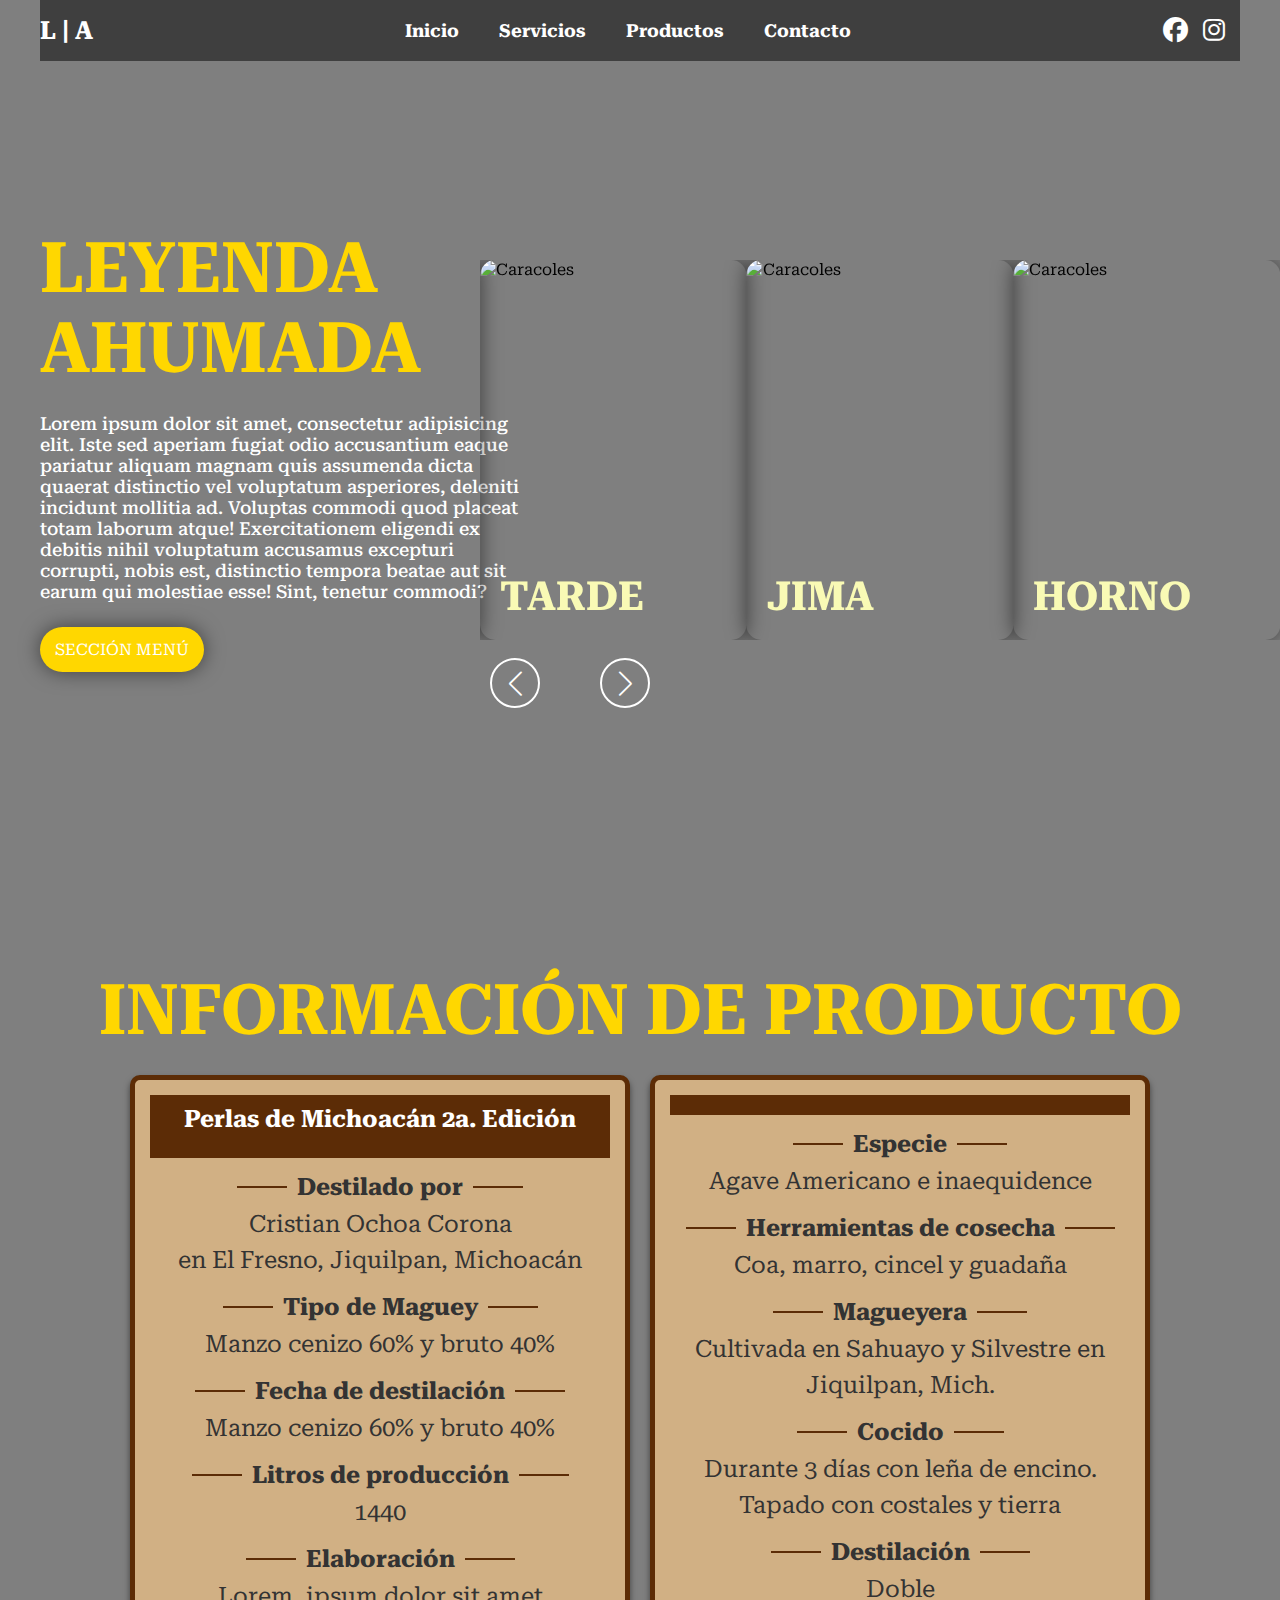
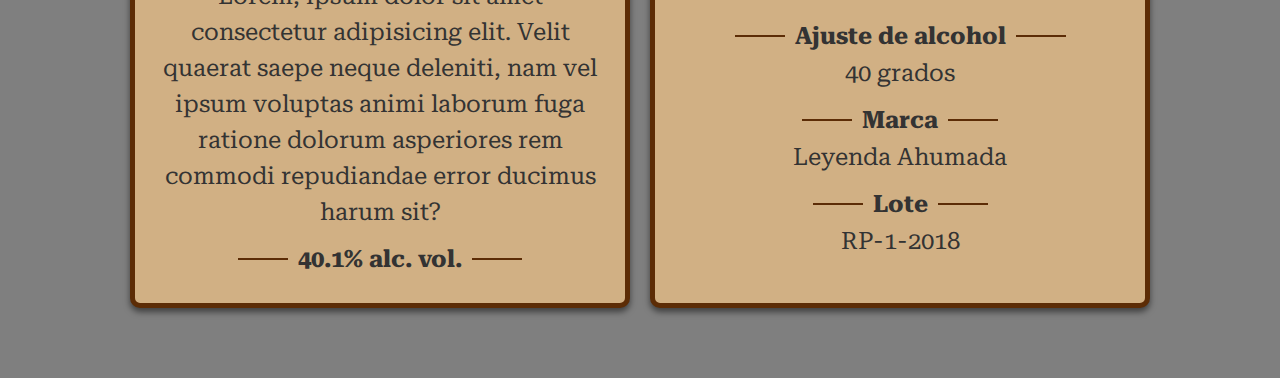
==== index.html @ bc932466 "FirstCommit" ====
<!DOCTYPE html>
<html lang="es">

<head>
    <meta charset="UTF-8">
    <meta name="viewport" content="width=device-width, initial-scale=1.0">
    <title>Leyenda</title>
    <link rel="stylesheet" href="https://cdnjs.cloudflare.com/ajax/libs/font-awesome/6.7.2/css/all.min.css"
        integrity="sha512-Evv84Mr4kqVGRNSgIGL/F/aIDqQb7xQ2vcrdIwxfjThSH8CSR7PBEakCr51Ck+w+/U6swU2Im1vVX0SVk9ABhg=="
        crossorigin="anonymous" referrerpolicy="no-referrer" />
    <link rel="stylesheet" href="https://cdn.jsdelivr.net/npm/swiper@11/swiper-bundle.min.css" />

    <link rel="stylesheet" href="style.css">
</head>

<body>

    <header class="header">
        <div class="menu container">
            <a href="#" class="logo">L | A</a>
            <input type="checkbox" id="menu" />
            <label for="menu">
                <img src="/MEZCAL/icons8-hamburger-button-50.png" class="menu-icon" alt="">
            </label>
            <nav class="navbar">
                <ul>
                    <li><a href="#">Inicio</a></li>
                    <li><a href="#">Servicios</a></li>
                    <li><a href="#">Productos</a></li>
                    <li><a href="#">Contacto</a></li>
                </ul>
            </nav>
            <div class="icons">
                <i class="fa-brands fa-facebook"></i>
                <i class="fa-brands fa-instagram"></i>
            </div>
        </div>

        <div class="header-content container">
            <div class="header-txt">
                <h1>Leyenda Ahumada</h1>
                <p>Lorem ipsum dolor sit amet, consectetur adipisicing elit. Iste sed aperiam fugiat odio accusantium
                    eaque
                    pariatur aliquam magnam quis assumenda dicta quaerat distinctio vel voluptatum asperiores, deleniti
                    incidunt mollitia ad.
                    Voluptas commodi quod placeat totam laborum atque! Exercitationem eligendi ex debitis nihil
                    voluptatum
                    accusamus excepturi corrupti, nobis est, distinctio tempora beatae aut sit earum qui molestiae esse!
                    Sint, tenetur commodi?</p>
                <a href="#" class="btn-1">Sección menú</a>
            </div>
        </div>
        <div class="images">
            <div class="swiper mySwiper">
                <div class="swiper-wrapper">
                    <div class="swiper-slide">
                        <img src="/MEZCAL/jima.jpg" alt="Caracoles">
                        <h3>Jima</h3>
                    </div>
                    <div class="swiper-slide">
                        <img src="/MEZCAL/horno.jpg" alt="Caracoles">
                        <h3>Horno</h3>
                    </div>
                    <div class="swiper-slide">
                        <img src="/MEZCAL/apa.jpg" alt="Caracoles">
                        <h3>ApaGfe</h3>
                    </div>
                    <div class="swiper-slide">
                        <img src="/MEZCAL/tarde.jpg" alt="Caracoles">
                        <h3>Tarde</h3>
                    </div>
                </div>
            </div>
        </div>

        <div class="rows">
            <div class="swiper-button-next"></div>
            <div class="swiper-button-prev"></div>
        </div>
    </header>

    <main>
        <section class="info container">
            <h2 class="info-title">Información de Producto</h2>
            <div class="cards">
                <div class="card">
                    <div class="title-box">
                        <h3>Perlas de Michoacán 2a. Edición</h3>
                    </div>
                    <p><strong>Destilado por</strong> <br> Cristian Ochoa Corona<br> en El Fresno, Jiquilpan, Michoacán
                    </p>
                    <p><strong>Tipo de Maguey</strong> <br> Manzo cenizo 60% y bruto 40%</p>
                    <p><strong>Fecha de destilación</strong> <br> Manzo cenizo 60% y bruto 40%</p>
                    <p><strong>Litros de producción</strong> <br> 1440</p>
                    <p><strong>Elaboración</strong> <br> Lorem, ipsum dolor sit amet consectetur adipisicing elit.
                        Velit quaerat saepe neque deleniti, nam vel ipsum voluptas animi laborum fuga ratione dolorum
                        asperiores rem commodi repudiandae error ducimus harum sit?</p>
                    <p><strong>40.1% alc. vol.</strong></p>
                </div>
                <div class="card">
                    <div class="title-box">

                    </div>
                    <p><strong>Especie</strong> <br> Agave Americano e inaequidence</p>
                    <p><strong>Herramientas de cosecha</strong> <br> Coa, marro, cincel y guadaña </p>
                    <p><strong>Magueyera</strong> <br> Cultivada en Sahuayo y Silvestre en Jiquilpan, Mich. </p>
                    <p><strong>Cocido</strong> <br>Durante 3 días con leña de encino. <br> Tapado con costales y tierra
                    </p>
                    <p><strong>Destilación</strong> <br> Doble</p>
                    <p><strong>Ajuste de alcohol</strong> <br> 40 grados </p>
                    <p><strong>Marca</strong> <br> Leyenda Ahumada </p>
                    <p><strong>Lote</strong> <br> RP-1-2018 </p>
                </div>
            </div>
        </section>

    </main>

    <script src="https://cdn.jsdelivr.net/npm/swiper@11/swiper-bundle.min.js"></script>
    <script src="script.js"></script>
</body>

</html>
---- style.css ----
@import url('https://fonts.googleapis.com/css2?family=Roboto+Serif:ital,opsz,wght@0,8..144,100..900;1,8..144,100..900&display=swap');

/* 
fasdd 
*/

* {
    margin: 0;
    padding: 0;
    box-sizing: border-box;
    text-decoration: none;
    list-style: none;
}

body {
    font-family: 'Roboto Serif', serif;
    background-image: url('./MEZCAL/Principal2.jpg');
    background-color: rgba(0, 0, 0, 0.5);
    background-blend-mode: darken;
    background-position: center center;
    background-repeat: no-repeat;
    background-size: cover;
}

.container {
    max-width: 1200px;
    margin: 0 auto;

}

.header {
    display: flex;
    position: relative;
    min-height: 100vh;
    align-items: center;
}

.menu {
    position: absolute;
    width: 100%;
    top: 0;
    left: 0;
    right: 0;
    display: flex;
    align-items: center;
    justify-content: space-between;
    background-color: rgba(0, 0, 0, 0.5);
}


.logo {
    color: #ffffff;
    font-size: 25px;
    font-weight: bold;
}

.menu .navbar ul li {
    position: relative;
    float: left;
}

.menu .navbar ul li a {
    font-size: 18px;
    padding: 20px;
    color: #ffffff;
    display: block;
    font-weight: bold;
    transition: ease-in-out 0.3s;
}

.menu .navbar ul li a:hover {
    color: gold;
}

.icons {
    display: flex;
}

.icons i {
    font-size: 25px;
    color: #ffffff;
    margin-right: 15px;
    cursor: pointer;
    transition: ease-in-out 0.3s;
}

.icons i:hover {
    color: gold;
}

#menu {
    display: none;
}

.menu-icon {
    width: 25px;
}

.menu label {
    cursor: pointer;
    display: none;
}

.header-txt {
    width: 40%;
}

.header-txt h1 {
    font-size: 70px;
    line-height: 80px;
    font-weight: 700;
    text-transform: uppercase;
    color: gold;
    margin-bottom: 25px;
}

.header-txt p {
    font-size: 18px;
    color: #ffffff;
    font-weight: 500;
    margin-bottom: 25px;
}

.btn-1 {
    display: inline-block;
    padding: 13px 15px;
    border-radius: 25px;
    text-transform: uppercase;
    color: #ffffff;
    background-color: gold;
    box-shadow: 0 0 20px rgba(0, 0, 0, 0.5);
    transition: ease-in-out 0.3s;
}

.btn-1:hover {
    background-color: rgba(255, 217, 0, 0.705);
}

.images {
    width: 800px;
    height: 380px;
    position: absolute;
    right: 0;
}

.swiper {
    width: 100%;
    height: 100%;
}

.swiper-slide {
    display: flex;
    justify-content: center;
    align-items: center;
    position: relative;
}

.swiper-slide h3 {
    position: absolute;
    left: 20px;
    bottom: 20px;
    color: #f9fab5;
    font-size: 40px;
    text-transform: uppercase;
}

.swiper-slide img {
    display: block;
    width: 100%;
    height: 100%;
    object-fit: cover;
    border-radius: 15px;
    box-shadow: 0 0 20px rgba(0, 0, 0, 0.5);
}

.rows {
    width: 180px;
    position: absolute;
    right: 620px;
    bottom: 220px;
}

/* .swiper-buttons {
    position: absolute;
    right: 620px;
    bottom: 280px;
} */

.swiper-button-prev,
.swiper-button-next {
    height: 50px;
    width: 50px;
    border: 2px solid #ffffff;
    border-radius: 50%;
    font-size: 25px;
}

.swiper-button-prev::after {
    font-size: 25px;
    color: #ffffff;
}

.swiper-button-next::after {
    font-size: 25px;
    color: #ffffff;
}

/* Apartado de info */

main {
    display: flex;
    flex-direction: column;
    align-items: center;
    justify-content: center;
    text-align: center;
    padding: 20px;
}

.info {
    text-align: center;
    margin: 50px 0;
}

.info-title {
    font-size: 70px;
    line-height: 80px;
    font-weight: 700;
    text-transform: uppercase;
    color: gold;
    margin-bottom: 25px;
}

.cards {
    display: flex;
    justify-content: center;
    gap: 20px;
    flex-wrap: wrap;
}

.card {
    background-color: #d1b084;
    border: 5px solid #5C2C06;
    border-radius: 10px;
    box-shadow: 0 4px 6px rgba(0, 0, 0, 0.5);
    padding: 15px;
    width: 500px;
    text-align: center;
}

.title-box {
    background-color: #5C2C06;
    padding: 10px 5px;
    align-items: center;
    justify-content: center;
}

.card h3 {
    text-align: center;
    font-size: 1.5rem;
    margin-bottom: 15px;
    color: #ffffff;
}

.card p {
    font-size: 1.5rem;
    margin: 10px 0;
    line-height: 1.5;
    color: #333;
}

.card strong {
    font-weight: bold;
    position: relative;
    display: inline-block;
    margin: 1px 0;
}

.card strong::before,
.card strong::after {
    content: "";
    display: block;
    width: 50px;
    height: 2px;
    background-color: #5C2C06;
    position: absolute;
    top: 50%;
    transform: translateY(-50%);
}

.card strong::before {
    left: -60px;
}

.card strong::after {
    right: -60px;
}



@media(max-width: 991px) {
    .menu {
        padding: 30px;
    }

    .menu label {
        display: initial;
    }

    .menu .navbar {
        position: absolute;
        top: 100%;
        left: 0;
        right: 0;
        background-color: #3f3f3f48;
        backdrop-filter: blur(10px);
        display: none;
    }

    .menu .navbar ul li {
        width: 100%;
    }

    #menu:checked~.navbar {
        display: initial;
    }

    .icons {
        display: none;
    }

    .header {
        padding: 80px 30px 50px 30px;
        align-items: self-start;
        flex-direction: column;
        align-items: center;
    }

    .header-txt {
        text-align: center;
        width: 100%;
        margin-bottom: 30px;
    }

    .header-txt h1 {
        margin-bottom: 10px;
    }

    .images {
        position: initial;
        width: 300px;
        height: 300px;
    }

    .rows {
        display: none;
    }

}
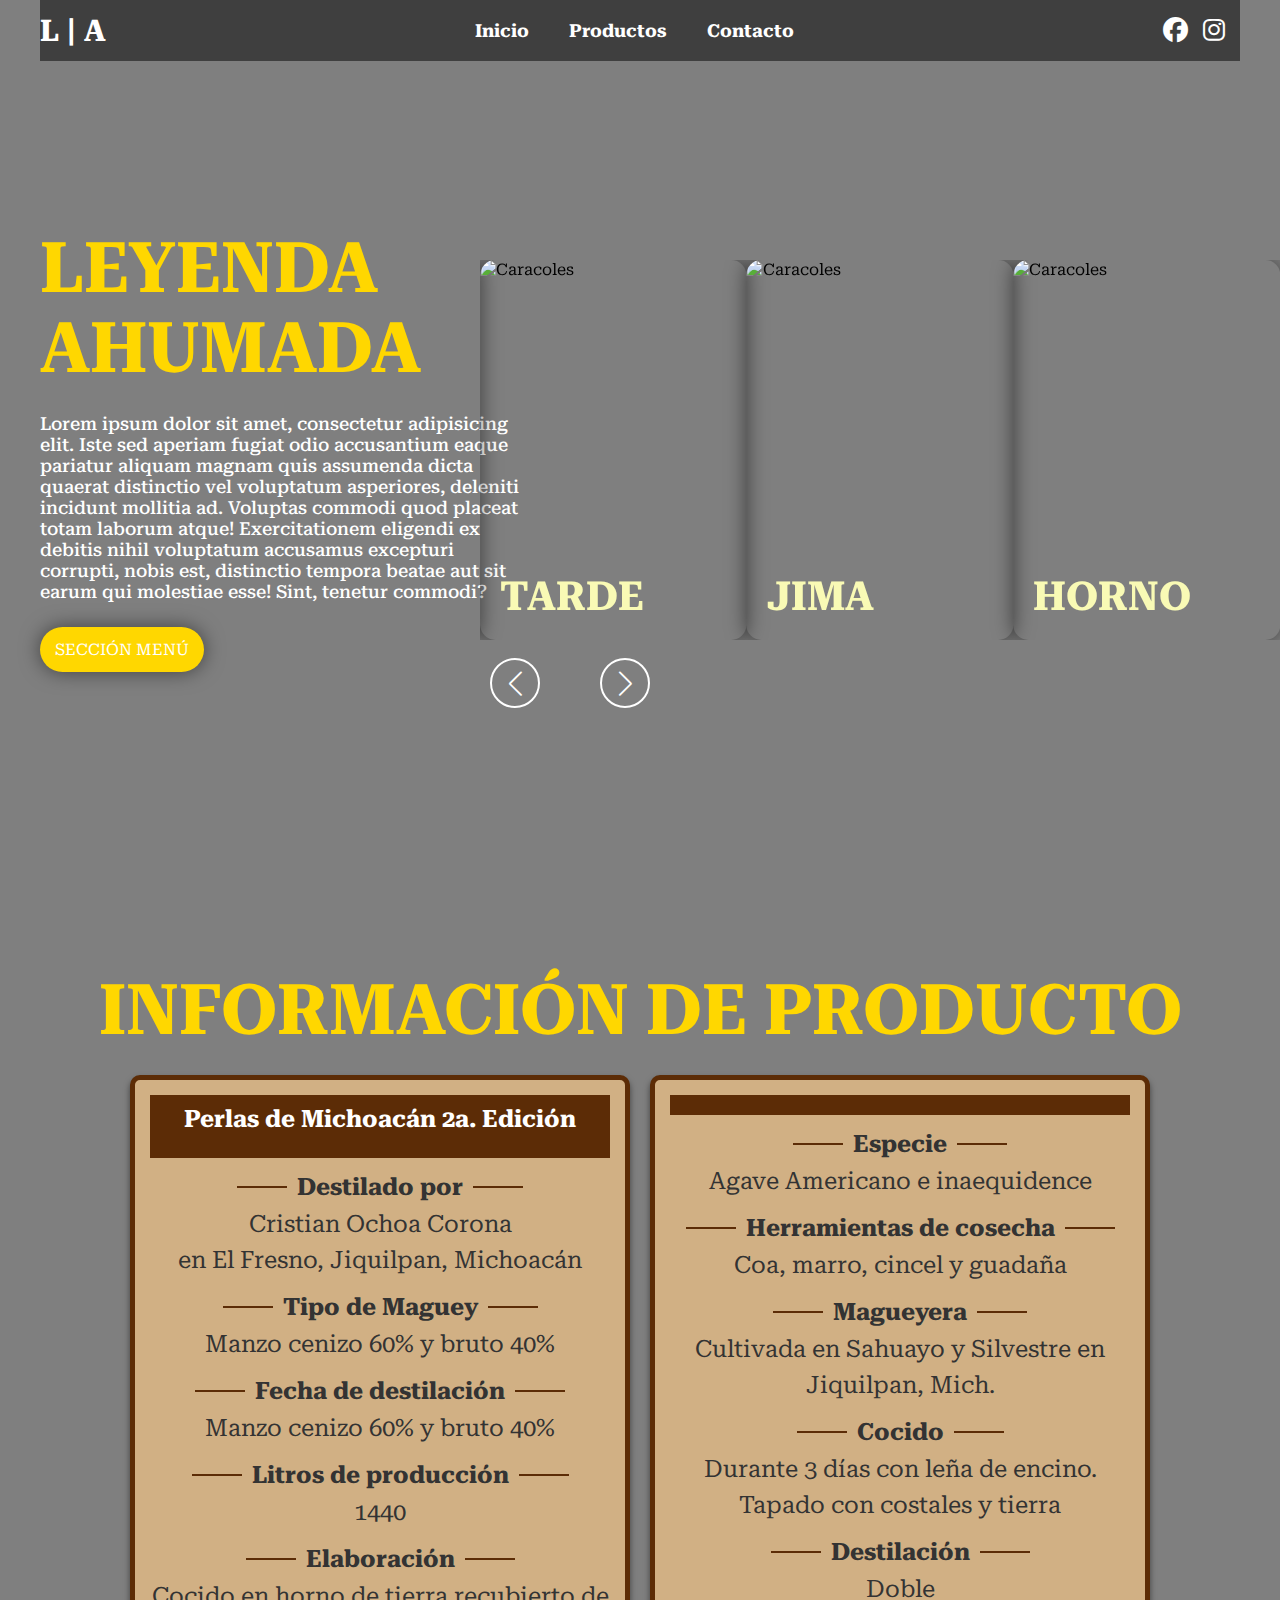
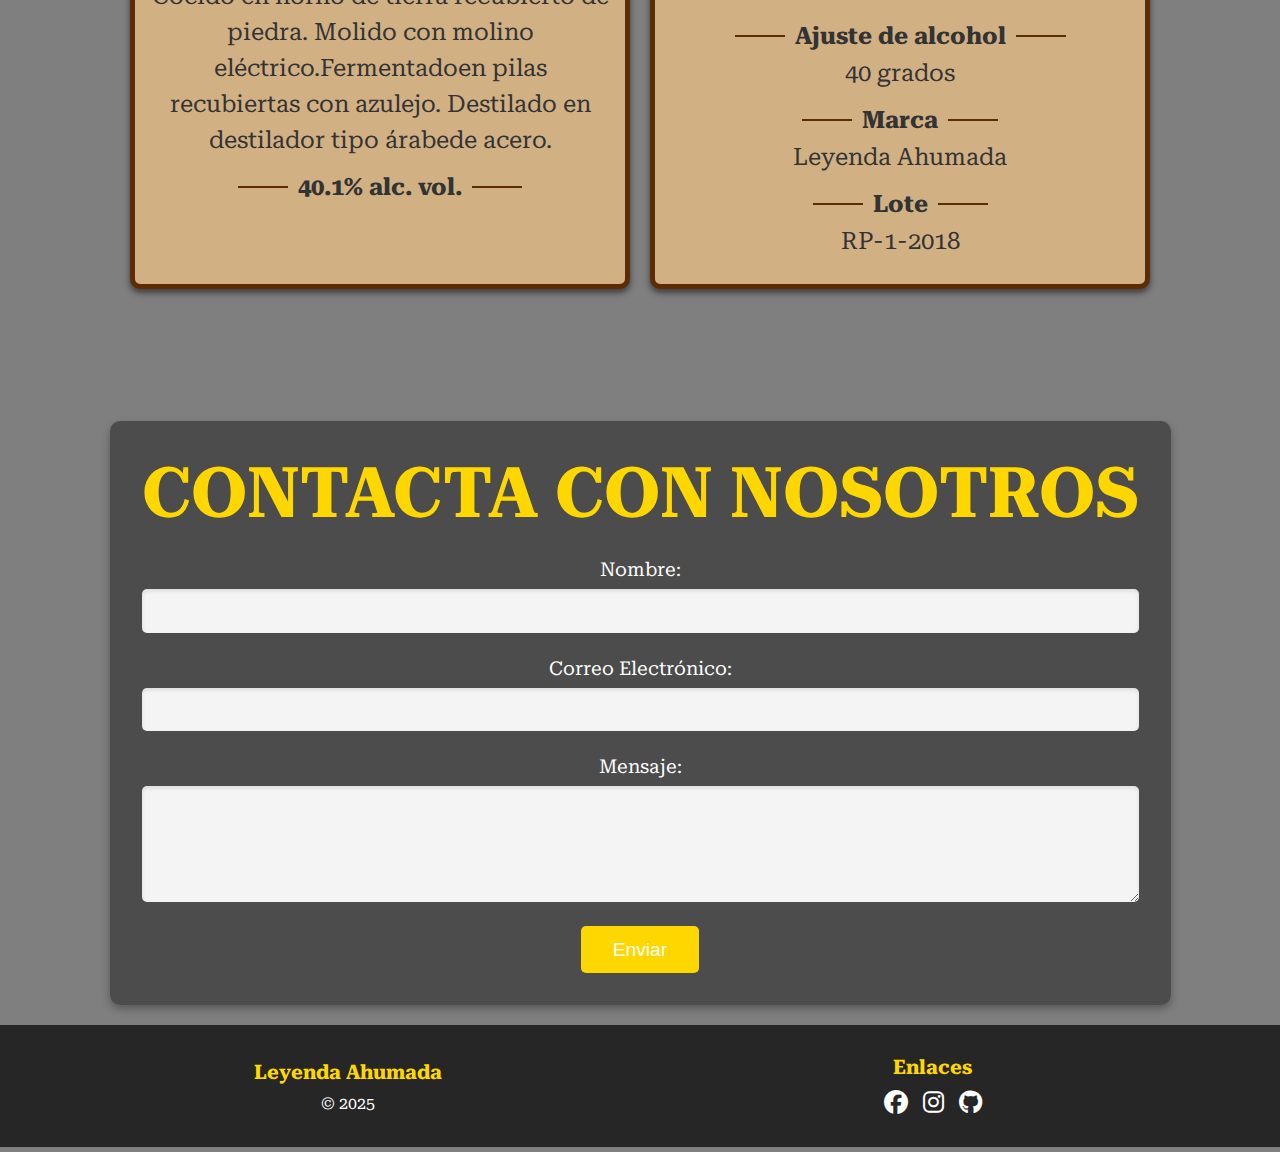
==== commit 0a35285e: "SecondCommit" ====
--- a/index.html
+++ b/index.html
@@ -24,10 +24,9 @@
             </label>
             <nav class="navbar">
                 <ul>
-                    <li><a href="#">Inicio</a></li>
-                    <li><a href="#">Servicios</a></li>
-                    <li><a href="#">Productos</a></li>
-                    <li><a href="#">Contacto</a></li>
+                    <li><a href="#section0">Inicio</a></li>
+                    <li><a href="#section1">Productos</a></li>
+                    <li><a href="#section2">Contacto</a></li>
                 </ul>
             </nav>
             <div class="icons">
@@ -36,7 +35,7 @@
             </div>
         </div>
 
-        <div class="header-content container">
+        <div class="header-content container" id="section0">
             <div class="header-txt">
                 <h1>Leyenda Ahumada</h1>
                 <p>Lorem ipsum dolor sit amet, consectetur adipisicing elit. Iste sed aperiam fugiat odio accusantium
@@ -80,7 +79,7 @@
     </header>
 
     <main>
-        <section class="info container">
+        <section class="info container" id="section1">
             <h2 class="info-title">Información de Producto</h2>
             <div class="cards">
                 <div class="card">
@@ -92,9 +91,9 @@
                     <p><strong>Tipo de Maguey</strong> <br> Manzo cenizo 60% y bruto 40%</p>
                     <p><strong>Fecha de destilación</strong> <br> Manzo cenizo 60% y bruto 40%</p>
                     <p><strong>Litros de producción</strong> <br> 1440</p>
-                    <p><strong>Elaboración</strong> <br> Lorem, ipsum dolor sit amet consectetur adipisicing elit.
-                        Velit quaerat saepe neque deleniti, nam vel ipsum voluptas animi laborum fuga ratione dolorum
-                        asperiores rem commodi repudiandae error ducimus harum sit?</p>
+                    <p><strong>Elaboración</strong> <br> Cocido en horno de tierra recubierto de piedra. Molido con
+                        molino eléctrico.Fermentadoen pilas recubiertas con azulejo. Destilado en destilador tipo
+                        árabede acero.</p>
                     <p><strong>40.1% alc. vol.</strong></p>
                 </div>
                 <div class="card">
@@ -114,7 +113,45 @@
             </div>
         </section>
 
+        <section class="contact container" id="section2">
+            <h2 class="contact-title">Contacta con Nosotros</h2>
+            <form action="#" method="post" class="contact-form">
+                <div class="form-group">
+                    <label for="name" class="form-label">Nombre:</label>
+                    <input type="text" id="name" name="name" class="form-input" required>
+                </div>
+                <div class="form-group">
+                    <label for="email" class="form-label">Correo Electrónico:</label>
+                    <input type="email" id="email" name="email" class="form-input" required>
+                </div>
+                <div class="form-group">
+                    <label for="message" class="form-label">Mensaje:</label>
+                    <textarea id="message" name="message" rows="5" class="form-textarea" required></textarea>
+                </div>
+                <button type="submit" class="btn-2">Enviar</button>
+            </form>
+        </section>
+
     </main>
+
+
+    <footer>
+        <div class="footer container">
+            <div class="footer-content">
+                <h3>Leyenda Ahumada</h3>
+                <p>&copy; 2025</p>
+            </div>
+            <div class="footer-content">
+                <h3>Enlaces</h3>
+                <ul class="social-links">
+                    <li><a href="#" aria-label="Facebook"><i class="fa-brands fa-facebook"></i></a></li>
+                    <li><a href="#" aria-label="Instagram"><i class="fa-brands fa-instagram"></i></a></li>
+                    <li><a href="#" aria-label="GitHub"><i class="fa-brands fa-github"></i></a></li>
+                </ul>
+            </div>
+        </div>
+    </footer>
+
 
     <script src="https://cdn.jsdelivr.net/npm/swiper@11/swiper-bundle.min.js"></script>
     <script src="script.js"></script>
--- a/style.css
+++ b/style.css
@@ -3,6 +3,10 @@
 /* 
 fasdd 
 */
+
+html {
+    scroll-behavior: smooth;
+}
 
 * {
     margin: 0;
@@ -50,7 +54,7 @@
 
 .logo {
     color: #ffffff;
-    font-size: 25px;
+    font-size: 30px;
     font-weight: bold;
 }
 
@@ -193,7 +197,17 @@
     border: 2px solid #ffffff;
     border-radius: 50%;
     font-size: 25px;
-}
+    transition: ease-in-out 0.3s;
+}
+
+.swiper-button-prev:hover {
+    background-color: gold;
+}
+
+.swiper-button-next:hover {
+    background-color: gold;
+}
+
 
 .swiper-button-prev::after {
     font-size: 25px;
@@ -219,6 +233,7 @@
 .info {
     text-align: center;
     margin: 50px 0;
+    margin-bottom: 100px;
 }
 
 .info-title {
@@ -295,11 +310,149 @@
     right: -60px;
 }
 
+/* Contacto */
+
+.contact {
+    background-color: rgba(0, 0, 0, 0.4);
+    /* Fondo semitransparente */
+    border-radius: 10px;
+    padding: 2rem;
+    margin-top: 2rem;
+    color: #fff;
+    /* Texto blanco */
+    box-shadow: 0 4px 8px rgba(0, 0, 0, 0.3);
+}
+
+.contact-title {
+    font-size: 70px;
+    line-height: 80px;
+    font-weight: 700;
+    text-transform: uppercase;
+    color: gold;
+    margin-bottom: 25px;
+}
+
+.contact-form {
+    display: flex;
+    flex-direction: column;
+    gap: 1.5rem;
+}
+
+.form-group {
+    display: flex;
+    flex-direction: column;
+}
+
+.form-label {
+    font-size: 1.2rem;
+    margin-bottom: 0.5rem;
+    color: #ffffff;
+    /* Otro tono de acento */
+}
+
+.form-input,
+.form-textarea {
+    padding: 0.8rem;
+    border: none;
+    border-radius: 5px;
+    font-size: 1rem;
+    background-color: #f4f4f4;
+    color: #333;
+    box-shadow: inset 0 2px 4px rgba(0, 0, 0, 0.1);
+}
+
+.form-input:focus,
+.form-textarea:focus {
+    outline: none;
+    border: 2px solid #f4a261;
+    /* Resalta en el enfoque */
+    box-shadow: 0 0 5px rgba(244, 162, 97, 0.5);
+}
+
+
+.btn-2 {
+    align-self: center;
+    padding: 0.8rem 2rem;
+    font-size: 1.2rem;
+    background-color: gold;
+    /* Botón con color del diseño principal */
+    color: #fff;
+    border: none;
+    border-radius: 5px;
+    cursor: pointer;
+    transition: background-color 0.3s ease-in-out;
+}
+
+.btn-2:hover {
+    background-color: rgba(255, 217, 0, 0.705);
+    /* Cambia color al pasar el cursor */
+}
+
+/* Footer Styles */
+footer {
+    background-color: rgba(0, 0, 0, 0.7);
+    color: #ffffff;
+    padding: 20px 0;
+    text-align: center;
+}
+
+.footer.container {
+    display: flex;
+    flex-wrap: wrap;
+    justify-content: space-between;
+    align-items: center;
+    max-width: 1200px;
+    margin: 0 auto;
+    padding: 0 15px;
+}
+
+.footer-content {
+    flex: 1 1 45%;
+    margin: 10px 0;
+}
+
+.footer-content h3 {
+    font-size: 20px;
+    margin-bottom: 10px;
+    color: gold;
+}
+
+.footer-content p {
+    font-size: 16px;
+    color: #ffffff;
+}
+
+.social-links {
+    display: flex;
+    justify-content: center;
+    gap: 15px;
+    margin-top: 10px;
+    padding: 0;
+}
+
+.social-links li {
+    display: inline-block;
+}
+
+.social-links a {
+    color: #ffffff;
+    font-size: 24px;
+    transition: color 0.3s ease;
+}
+
+.social-links a:hover {
+    color: gold;
+}
+
 
 
 @media(max-width: 991px) {
     .menu {
         padding: 30px;
+    }
+
+    .logo {
+        font-size: 20px;
     }
 
     .menu label {
@@ -355,4 +508,19 @@
         display: none;
     }
 
+    .footer.container {
+        flex-direction: column;
+        text-align: center;
+    }
+
+    .footer-content {
+        flex: 1 1 100%;
+    }
+
+    .social-links {
+        justify-content: center;
+    }
+
+
+
 }